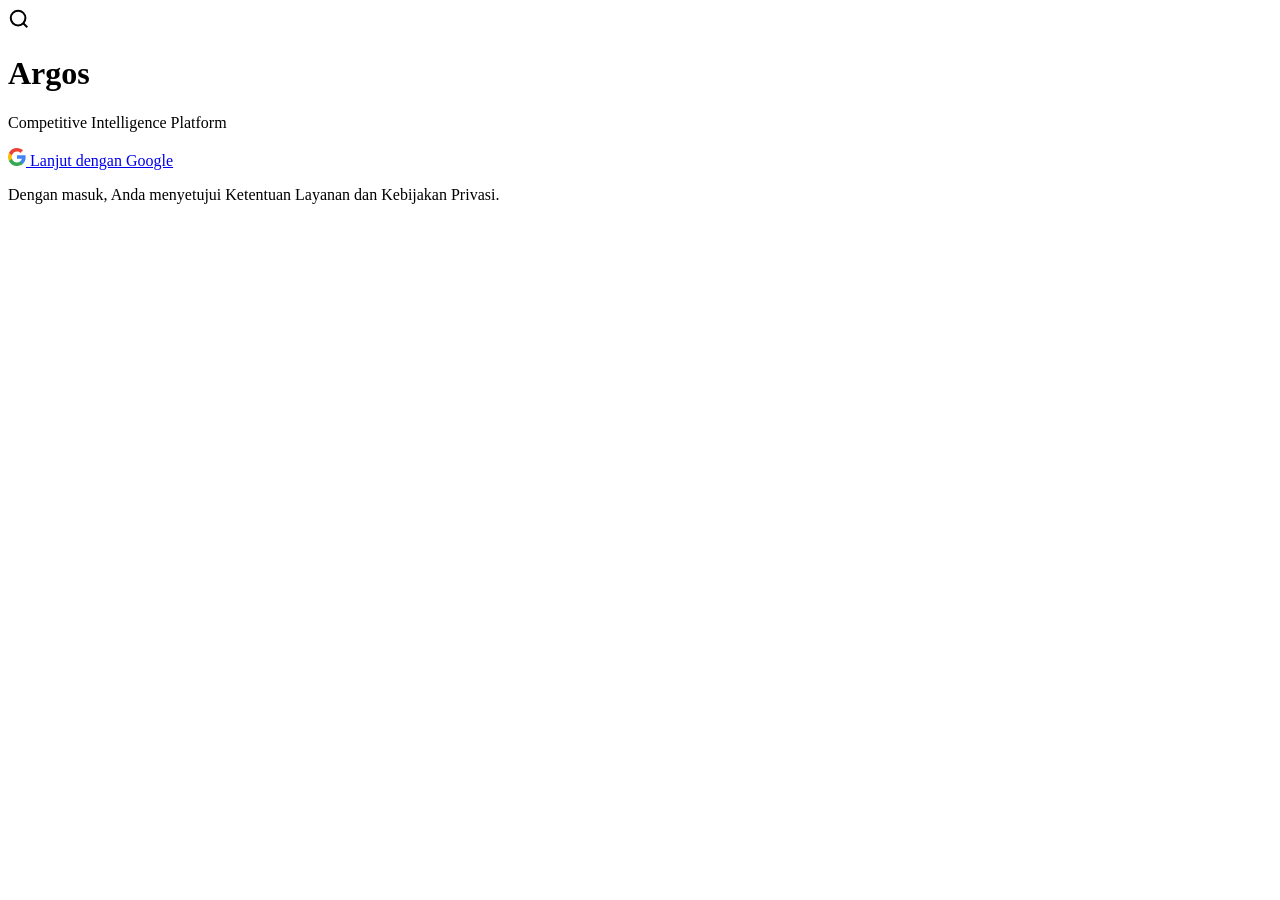
==== web-app/login.html @ ae1f6dde "feat: multi-conversation chat system + redesigned login page Backend: - New schema: conversations + " ====
<!DOCTYPE html>
<html lang="id">
<head>
    <meta charset="UTF-8">
    <meta name="viewport" content="width=device-width, initial-scale=1.0">
    <title>Masuk · Argos</title>
    <link rel="stylesheet" href="/css/style.css">
    <link rel="preconnect" href="https://fonts.googleapis.com">
    <link rel="preconnect" href="https://fonts.gstatic.com" crossorigin>
    <link href="https://fonts.googleapis.com/css2?family=Inter:wght@300;400;500;600&family=Sora:wght@400;600;700&display=swap"
          rel="stylesheet">
</head>
<body class="login-body">

    <!-- Decorative background glows -->
    <div class="login-bg-glow login-bg-glow--top"></div>
    <div class="login-bg-glow login-bg-glow--bottom"></div>

    <main class="login-shell">
        <div class="login-card">

            <div class="login-brand">
                <div class="login-brand-icon">
                    <svg fill="none" height="22" stroke="currentColor" stroke-width="2.2" viewBox="0 0 24 24" width="22">
                        <circle cx="11" cy="11" r="8"/>
                        <path d="m21 21-4.35-4.35"/>
                    </svg>
                </div>
                <h1 class="login-brand-name">Argos</h1>
                <p class="login-brand-tagline">Competitive Intelligence Platform</p>
            </div>

            <div class="login-divider"></div>

            <div class="login-actions">
                <a href="/api/v1/auth/google/login" class="btn-google-login">
                    <span class="btn-google-icon" aria-hidden="true">
                        <!-- Full-color Google G logo -->
                        <svg width="18" height="18" viewBox="0 0 18 18">
                            <path fill="#4285F4" d="M17.64 9.2c0-.637-.057-1.251-.164-1.84H9v3.481h4.844a4.14 4.14 0 0 1-1.796 2.717v2.258h2.908c1.702-1.567 2.684-3.875 2.684-6.615z"/>
                            <path fill="#34A853" d="M9 18c2.43 0 4.467-.806 5.956-2.18l-2.908-2.259c-.806.54-1.836.86-3.048.86-2.344 0-4.328-1.584-5.036-3.711H.957v2.332A8.997 8.997 0 0 0 9 18z"/>
                            <path fill="#FBBC05" d="M3.964 10.71A5.41 5.41 0 0 1 3.682 9c0-.593.102-1.17.282-1.71V4.958H.957A8.996 8.996 0 0 0 0 9c0 1.452.348 2.827.957 4.042l3.007-2.332z"/>
                            <path fill="#EA4335" d="M9 3.58c1.321 0 2.508.454 3.44 1.345l2.582-2.58C13.463.891 11.426 0 9 0A8.997 8.997 0 0 0 .957 4.958L3.964 7.29C4.672 5.163 6.656 3.58 9 3.58z"/>
                        </svg>
                    </span>
                    <span class="btn-google-text">Lanjut dengan Google</span>
                </a>
            </div>

            <p class="login-footer">
                Dengan masuk, Anda menyetujui Ketentuan Layanan dan Kebijakan Privasi.
            </p>
        </div>
    </main>

</body>
</html>
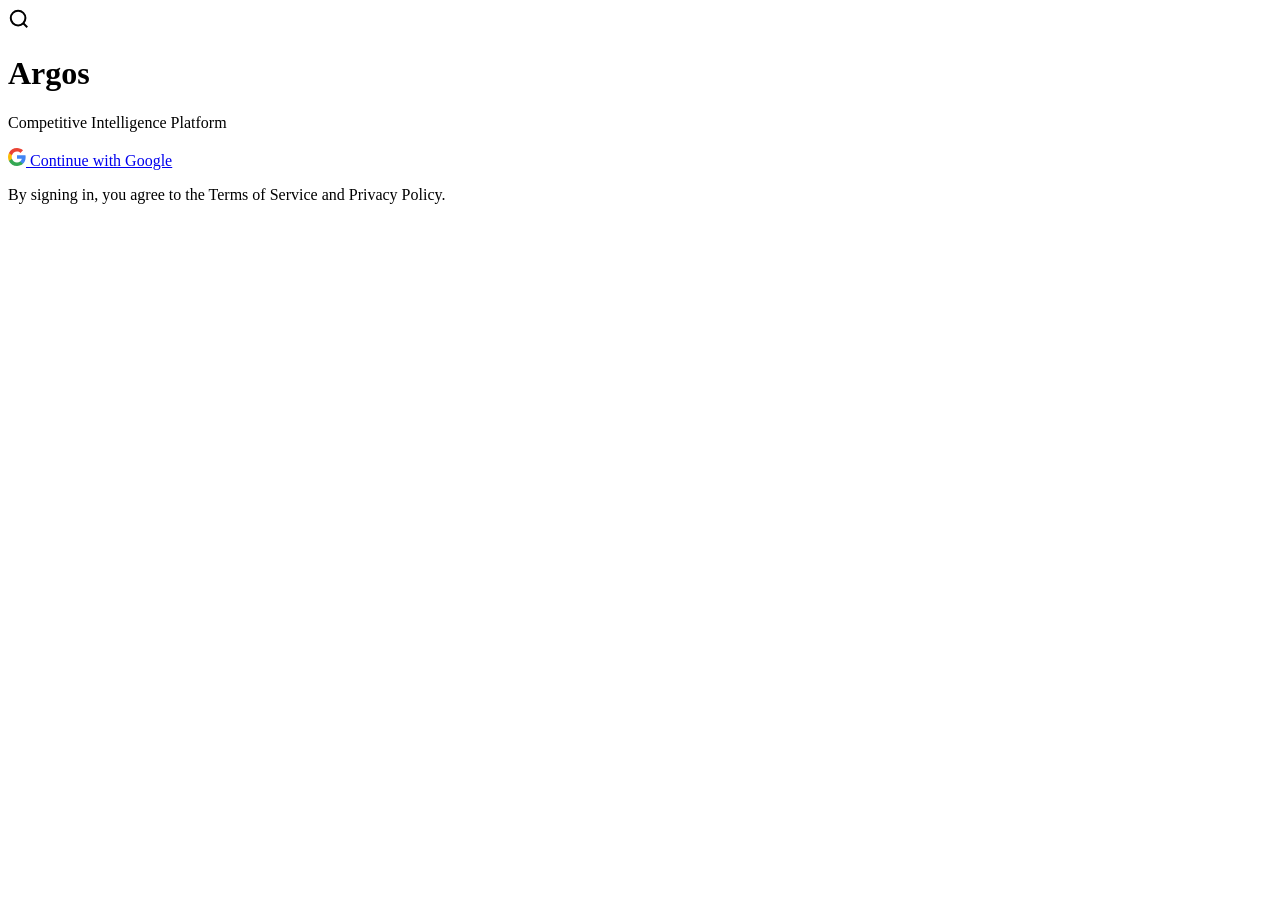
==== commit e7956fca: "refactor[i18n]: English UI text in web-app - login.html, index.html and main.js: every label, button" ====
--- a/web-app/login.html
+++ b/web-app/login.html
@@ -1,9 +1,9 @@
 <!DOCTYPE html>
-<html lang="id">
+<html lang="en">
 <head>
     <meta charset="UTF-8">
     <meta name="viewport" content="width=device-width, initial-scale=1.0">
-    <title>Masuk · Argos</title>
+    <title>Sign in · Argos</title>
     <link rel="stylesheet" href="/css/style.css">
     <link rel="preconnect" href="https://fonts.googleapis.com">
     <link rel="preconnect" href="https://fonts.gstatic.com" crossorigin>
@@ -43,15 +43,32 @@
                             <path fill="#EA4335" d="M9 3.58c1.321 0 2.508.454 3.44 1.345l2.582-2.58C13.463.891 11.426 0 9 0A8.997 8.997 0 0 0 .957 4.958L3.964 7.29C4.672 5.163 6.656 3.58 9 3.58z"/>
                         </svg>
                     </span>
-                    <span class="btn-google-text">Lanjut dengan Google</span>
+                    <span class="btn-google-text">Continue with Google</span>
                 </a>
             </div>
 
+            <p class="login-error" id="loginError" role="alert" hidden></p>
+
             <p class="login-footer">
-                Dengan masuk, Anda menyetujui Ketentuan Layanan dan Kebijakan Privasi.
+                By signing in, you agree to the Terms of Service and Privacy Policy.
             </p>
         </div>
     </main>
 
+<script>
+    (function () {
+        var messages = {
+            DOMAIN_NOT_ALLOWED: "This Google account is not allowed to sign in.",
+            EMAIL_NOT_VERIFIED: "Your Google email is not verified.",
+            USER_INACTIVE: "Your account has been deactivated. Contact the admin.",
+            RATE_LIMITED: "Too many sign-in attempts. Try again in a minute."
+        };
+        var code = new URLSearchParams(window.location.search).get("error");
+        if (!code) return;
+        var el = document.getElementById("loginError");
+        el.textContent = messages[code] || "Sign-in failed. Please try again.";
+        el.hidden = false;
+    })();
+</script>
 </body>
 </html>
